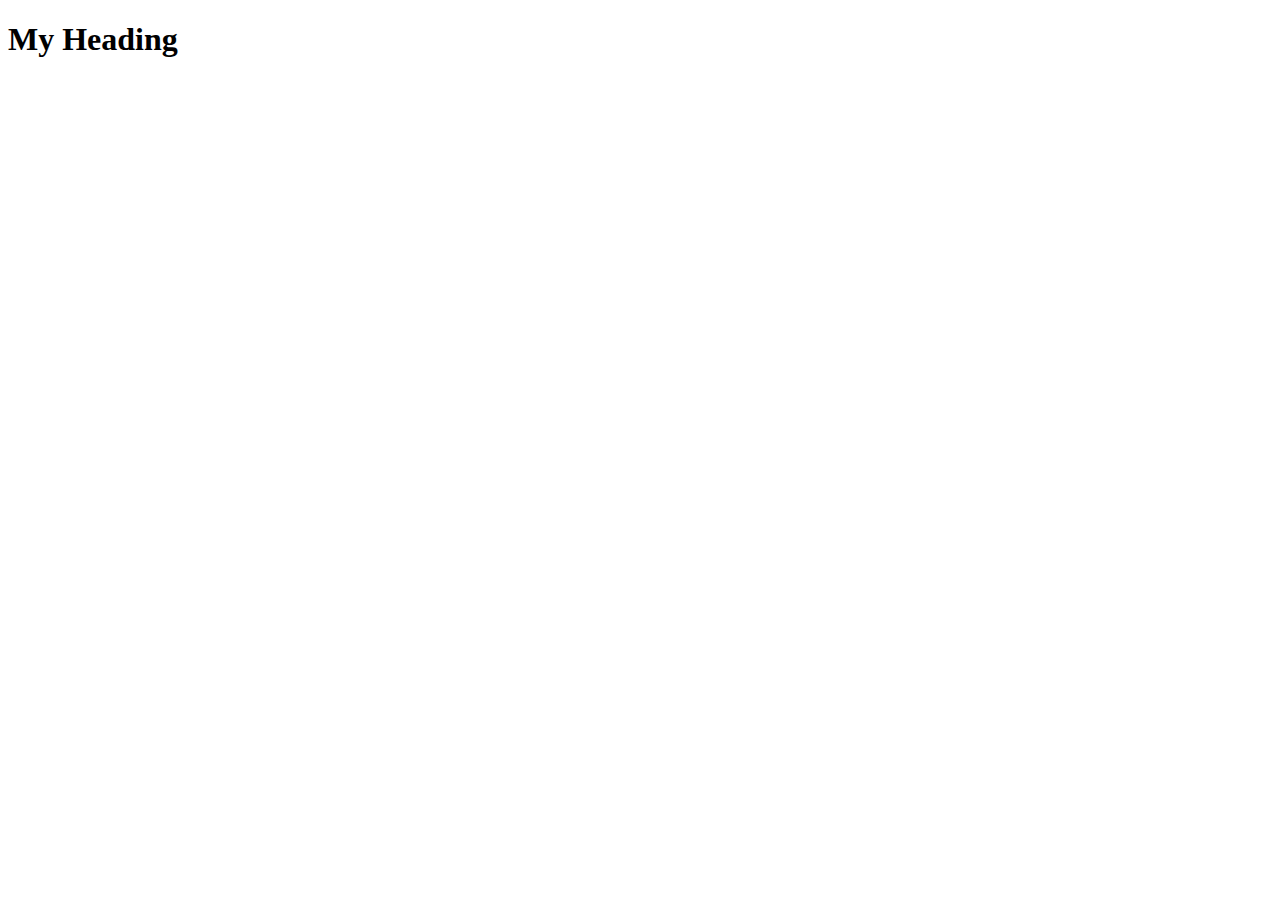
==== projects.html @ efe28a3e "update" ====
<!DOCTYPE html>
<html lang="en">
<head>
    <meta charset="UTF-8">
    <meta http-equiv="X-UA-Compatible" content="IE=edge">
    <meta name="viewport" content="width=device-width, initial-scale=1.0">
    <title>Projects</title>
</head>
<body>
     <h1>My Heading</h1>
     
</body>
</html>
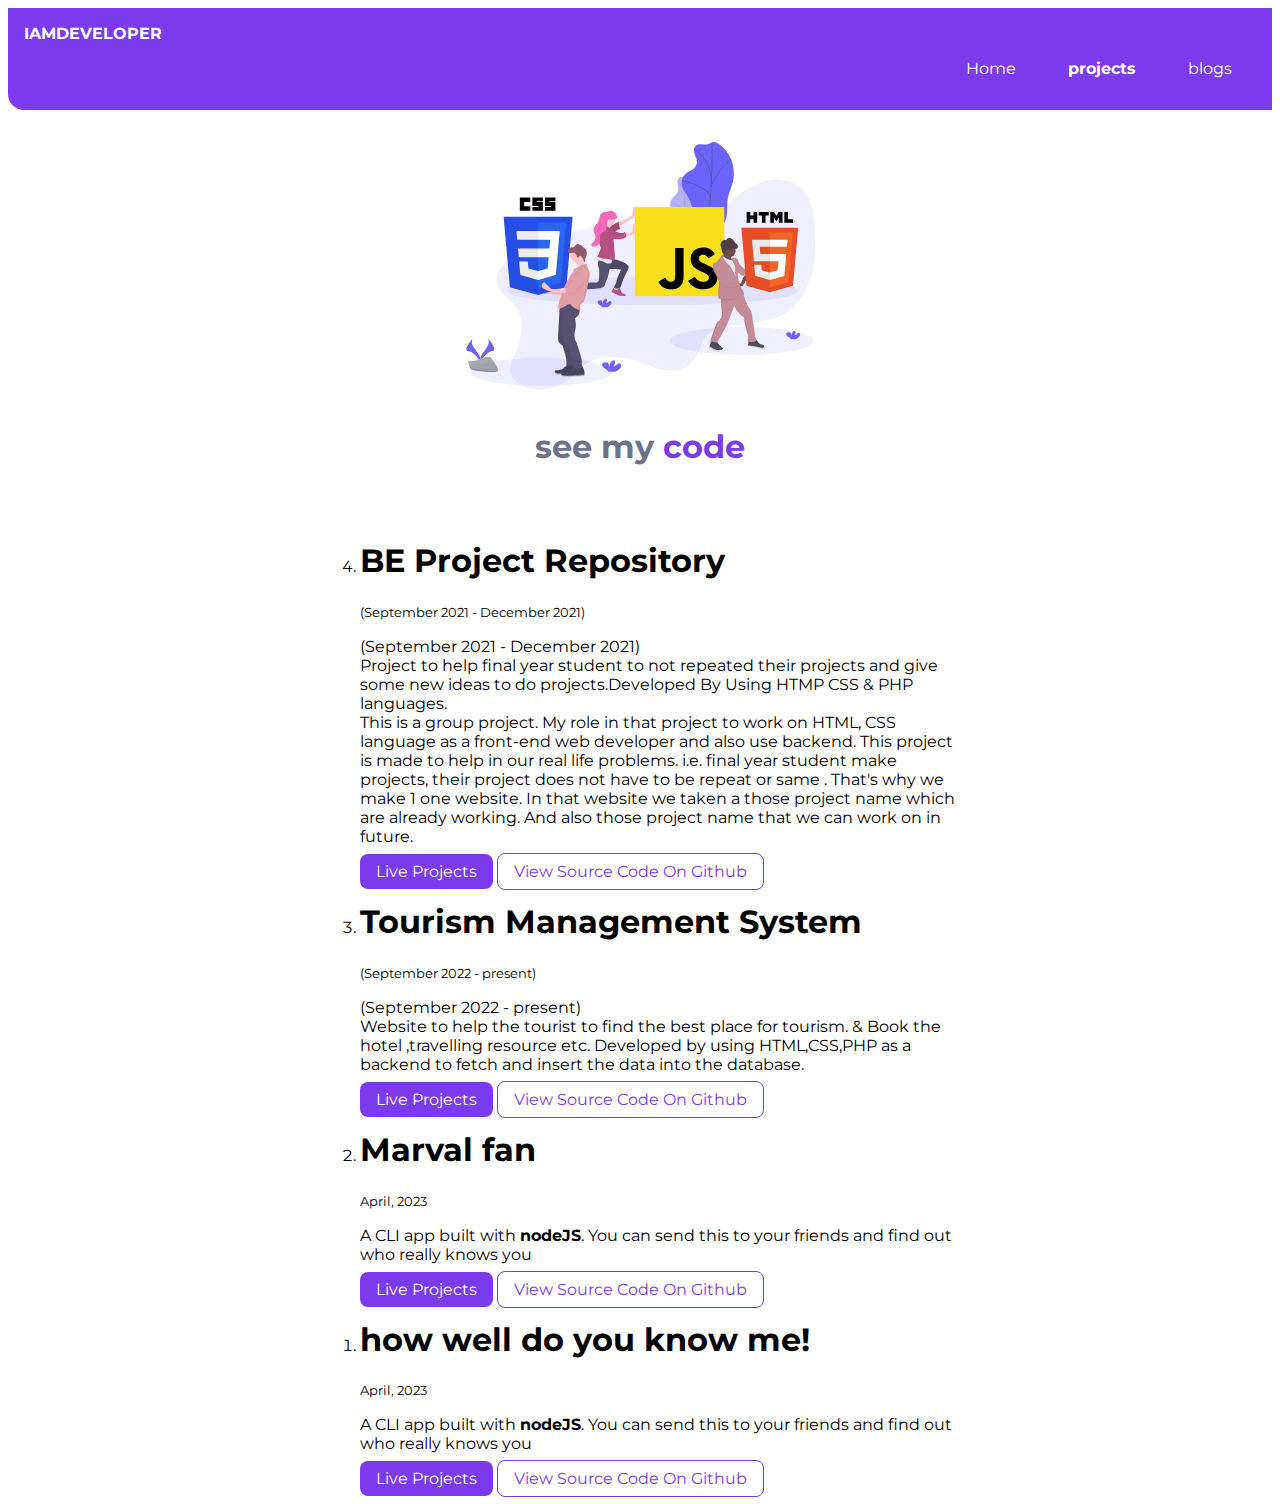
==== commit 5f85f8c4: "portfolio complete" ====
--- a/projects.html
+++ b/projects.html
@@ -4,10 +4,88 @@
     <meta charset="UTF-8">
     <meta http-equiv="X-UA-Compatible" content="IE=edge">
     <meta name="viewport" content="width=device-width, initial-scale=1.0">
-    <title>Projects</title>
+    <title>projects</title>
+    <link rel="stylesheet" href="./lib/style.css">
 </head>
 <body>
-     <h1>My Heading</h1>
-     
+    <nav class="navigation">
+        <div class="nav-brand">IAMDEVELOPER</div>
+        <ul class="list-non-bullet nav-pills">
+          <li class="list-item-inline">
+            <a class="link" href="index.html">Home</a>
+          </li>
+          <li class="list-item-inline">
+            <a class="link  link-active" href="projects.html">projects</a>
+          </li>
+          <li class="list-item-inline">
+            <a class="link" href="blogs.html">blogs</a>
+          </li>
+        </ul>
+      </nav>
+
+      <header class="hero">
+        <img class="hero-img" src="images\hero.svg" alt="" />
+        <h1 class="hero-heading"> see my
+          <span class="heading-inverted">code </span>
+        </h1>
+      </header>
+
+      <ol reversed> 
+        <div class="container container-center">
+          <li>
+              <h1>BE Project Repository</h1>
+              <small>(September 2021 - December 2021)</small>
+              <p>(September 2021 - December 2021)    <br>Project to help final year student to not repeated their projects and
+                give some new ideas to do projects.Developed By Using HTMP CSS
+                & PHP languages. <br>
+                This is a group project.
+                My role in that project to work on HTML, CSS language as a front-end web developer and also use backend.
+                This project is made to help in our real life problems. i.e. final year student make projects, their project does not have to be  repeat or same .
+                That's why we make 1 one website. In that website we taken a those project name which are already working.
+                And also those project name that we can work on in future.
+                 </p>
+    
+              <a class="link link-primary" href="https://superlative-raindrop-5d04a3.netlify.app/">Live Projects</a>
+              <a class="link link-secondary" href="https://github.com/Vrushalisirsat/beproject">View Source Code On Github</a>
+          </li>
+      </div>
+
+      <div class="container container-center">
+        <li>
+            <h1>Tourism Management System</h1>
+            <small>(September 2022 - present)</small>
+            <p>(September 2022 - present) <br>
+              Website to help the tourist to find the best place for tourism. 
+              & Book the hotel ,travelling resource etc. Developed by using HTML,CSS,PHP as a backend to fetch and insert the data into the database.</p>
+              <a class="link link-primary" href="https://superlative-raindrop-5d04a3.netlify.app/">Live Projects</a>
+              <a class="link link-secondary" href="https://github.com/Vrushalisirsat/beproject">View Source Code On Github</a>
+        </li>
+    </div>
+
+        <div class="container container-center">
+        <li>
+            <h1>Marval fan</h1>
+            <small>April, 2023</small>
+            <p>A CLI app built with <strong>nodeJS</strong>. 
+            You can send this to your friends and find out who really knows you</p>
+
+            <a class="link link-primary" href="https://replit.com/@VrushaliSirsath/neoG-camp-lessonOne-your-first-program-1#index.js?embed=1&output=1">Live Projects</a>
+            <a class="link link-secondary" href="https://github.com/Vrushalisirsat/markOne-Project---Do-you-know-me-_CLIQuizApp">View Source Code On Github</a>
+        </li>
+    </div>
+
+    <div class="container container-center">
+        <li>
+            <h1>how well do you know me!</h1>
+            <small>April, 2023</small>
+            <p>A CLI app built with <strong>nodeJS</strong>. 
+            You can send this to your friends and find out who really knows you</p>
+
+            <a class="link link-primary" href="https://replit.com/@VrushaliSirsath/neoG-camp-lessonOne-your-first-program-1#index.js?embed=1&output=1">Live Projects</a>
+            <a class="link link-secondary" href="https://github.com/Vrushalisirsat/markOne-Project---Do-you-know-me-_CLIQuizApp">View Source Code On Github</a>
+        </li>
+    </div>
+    </ol>
+
 </body>
 </html>--- a/lib/style.css
+++ b/lib/style.css
@@ -0,0 +1,148 @@
+@import url("https://fonts.googleapis.com/css2?family=Montserrat&display=swap");
+
+:root {
+  --primary-color: #7c3aed;
+  --dark-gray: #6b728a;
+  --off-white:#F3F4F6;
+}
+
+body {
+  font-family: "Montserrat", sans-serif;
+}
+
+hr{
+  margin: 2rem 0rem;
+}
+
+/* spaces */
+.margin-md{
+  margin:2rem;
+}
+/* container */
+.container {
+  padding-left: 1rem;
+  padding-right: 1rem;
+}
+
+.container-center {
+  max-width: 600px;
+  margin: auto;
+}
+
+/* links */
+
+.link {
+  box-sizing: border-box;
+  text-decoration: none;
+  padding: 0.5rem 1rem;
+  /* margin-top: 1rem;
+  margin-bottom: 1rem; */
+}
+.link-primary {
+  background-color: var(--primary-color);
+  border-radius: 0.5rem;
+  color: white;
+}
+
+.link-secondary {
+  color: var(--primary-color);
+  border-radius: 0.5rem;
+  border: 1px solid var(--primary-color);
+}
+
+/* look into BEM naming convention for css */
+
+/* lists */
+
+.non-bullet {
+  list-style: none;
+}
+
+.list-item-inline {
+  display: inline;
+  padding: 0rem 0.5rem;
+}
+
+/*navigation*/
+
+.navigation {
+  background-color: var(--primary-color);
+  color: white;
+  padding: 1rem;
+  border-bottom-left-radius: 1rem;
+}
+
+.navigation .nav-brand {
+  font-weight: bold;
+}
+
+.navigation .nav-pills {
+  text-align: right;
+}
+
+.navigation .link {
+  color: white;
+}
+
+.navigation .link-active {
+  font-weight: bold;
+}
+
+/* header */
+
+.hero {
+  padding: 2rem;
+  text-align: center;
+}
+
+.hero .hero-img {
+  max-width: 350px;
+  display: block;
+  margin: auto;
+}
+
+.hero .hero-heading {
+  padding-top: 1rem;
+  color: var(--dark-gray);
+}
+
+.hero .heading-inverted {
+  color: var(--primary-color);
+}
+
+/* section */
+.section{
+    padding: 2rem;
+}
+
+.section h1 {
+  text-align: center;
+  padding: 2rem;
+}
+
+.ow{
+    background-color: var(--off-white);
+}
+
+/* footer */
+
+.footer{
+    background-color: var(--primary-color);
+    padding: 2rem 1rem;
+    text-align: center;
+    color: white;
+    border-top-right-radius: 1rem;
+}
+
+.footer .link{
+    color: white;
+}
+
+.footer .footer-header{
+  font-weight: bold;
+  font-size: large;
+}
+
+.footer ul{
+    padding-inline-start: 0px;
+}
